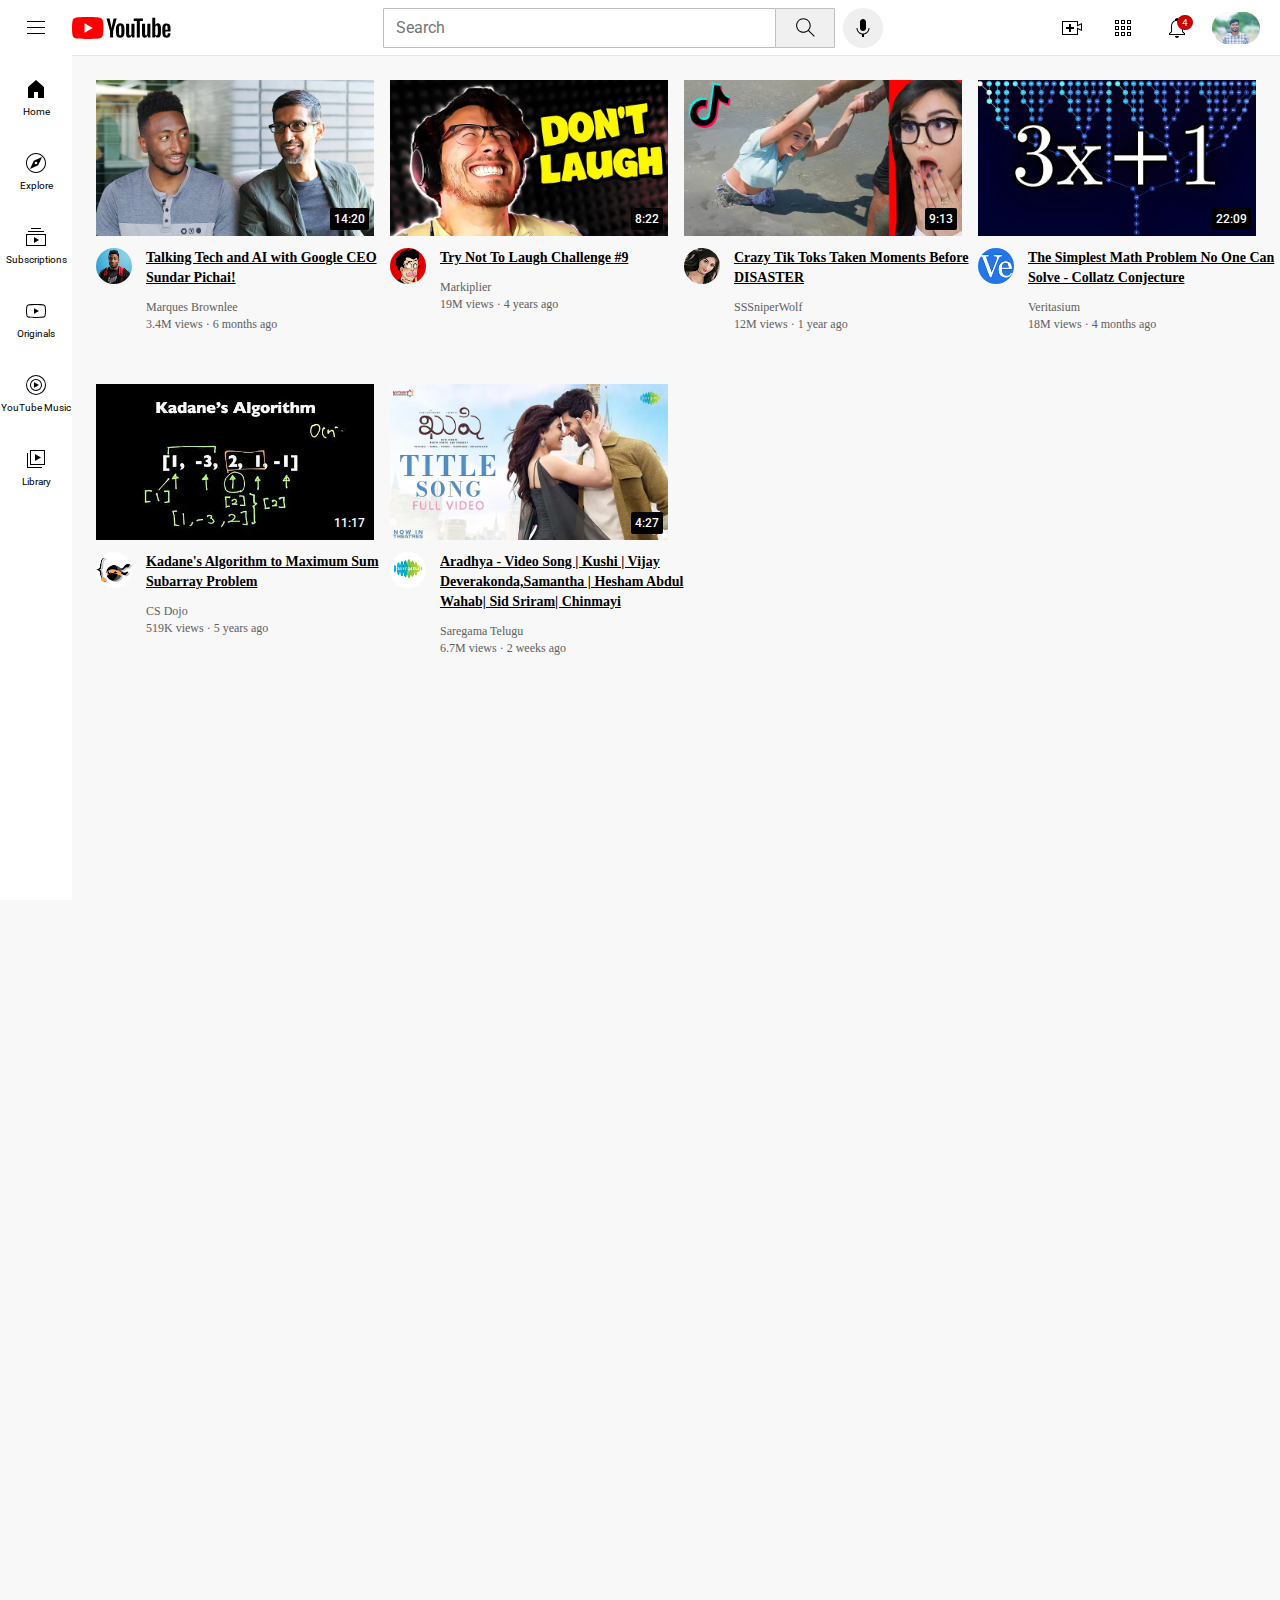
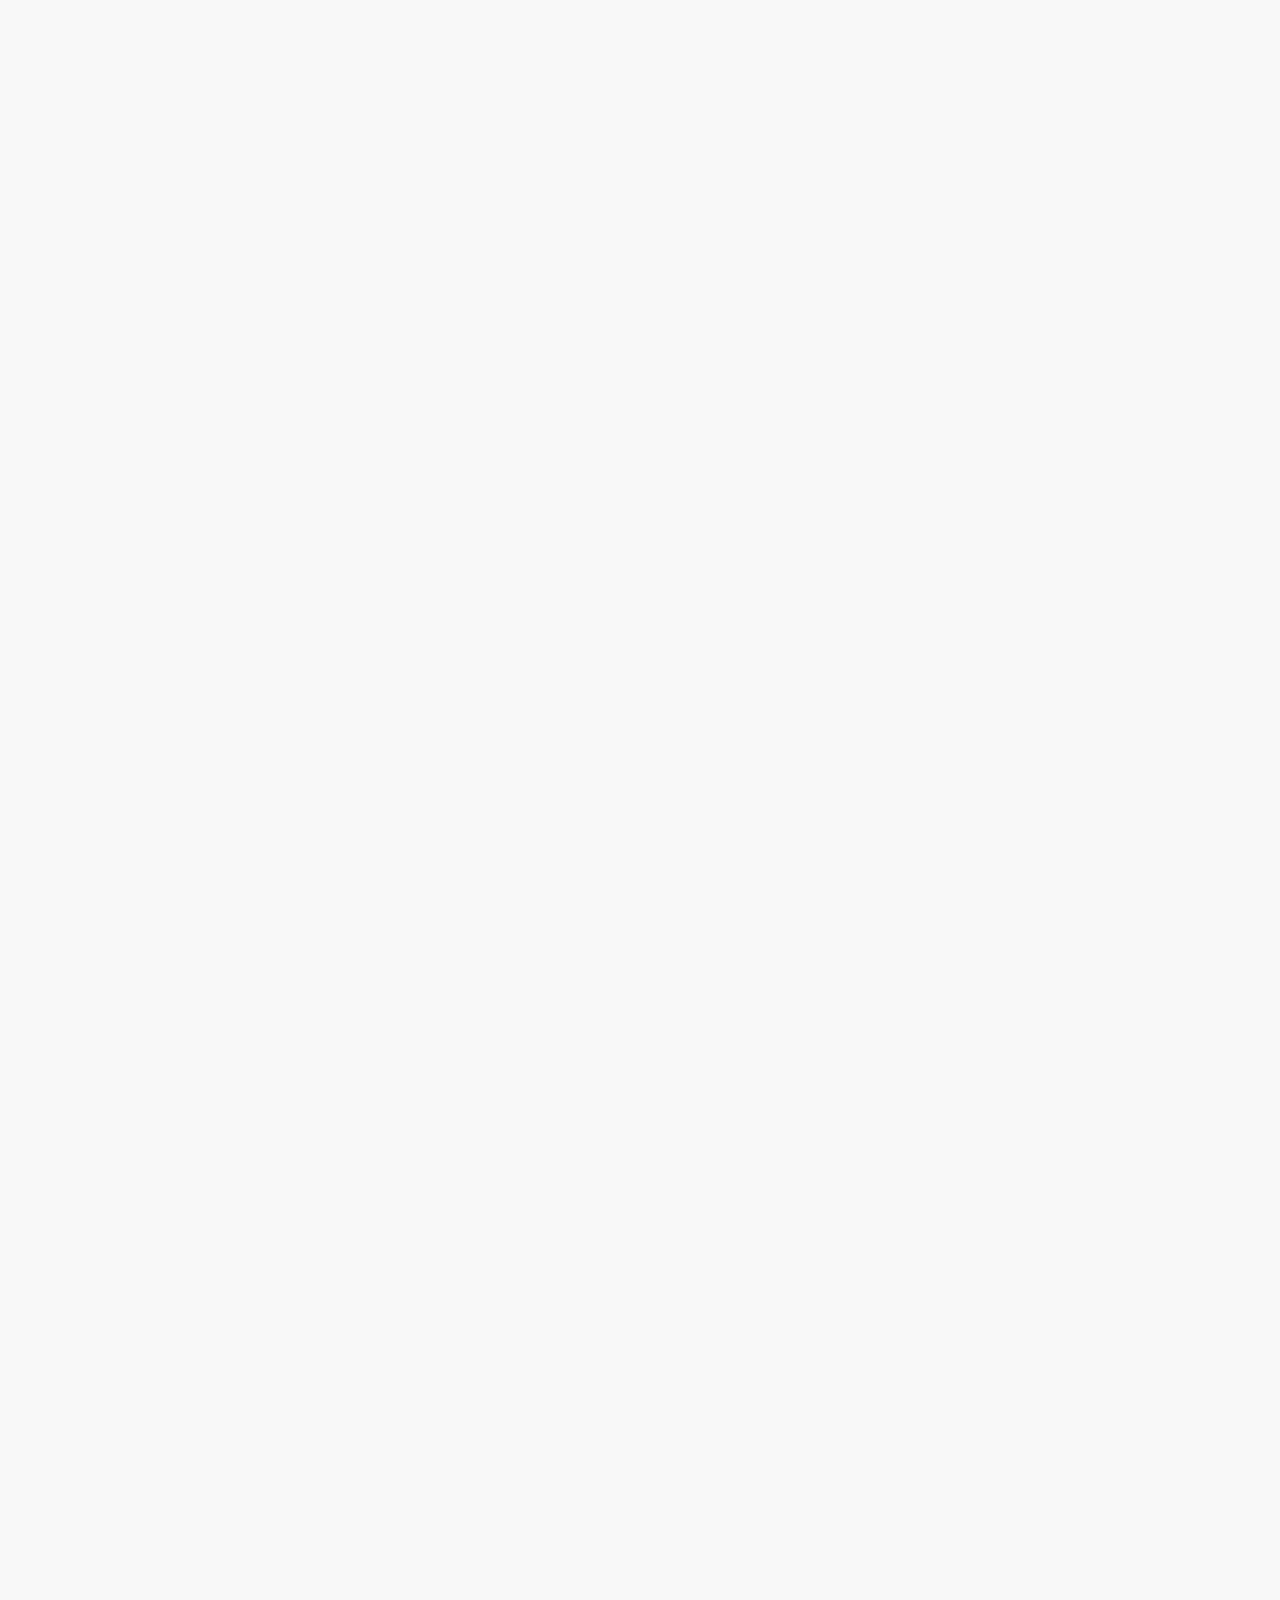
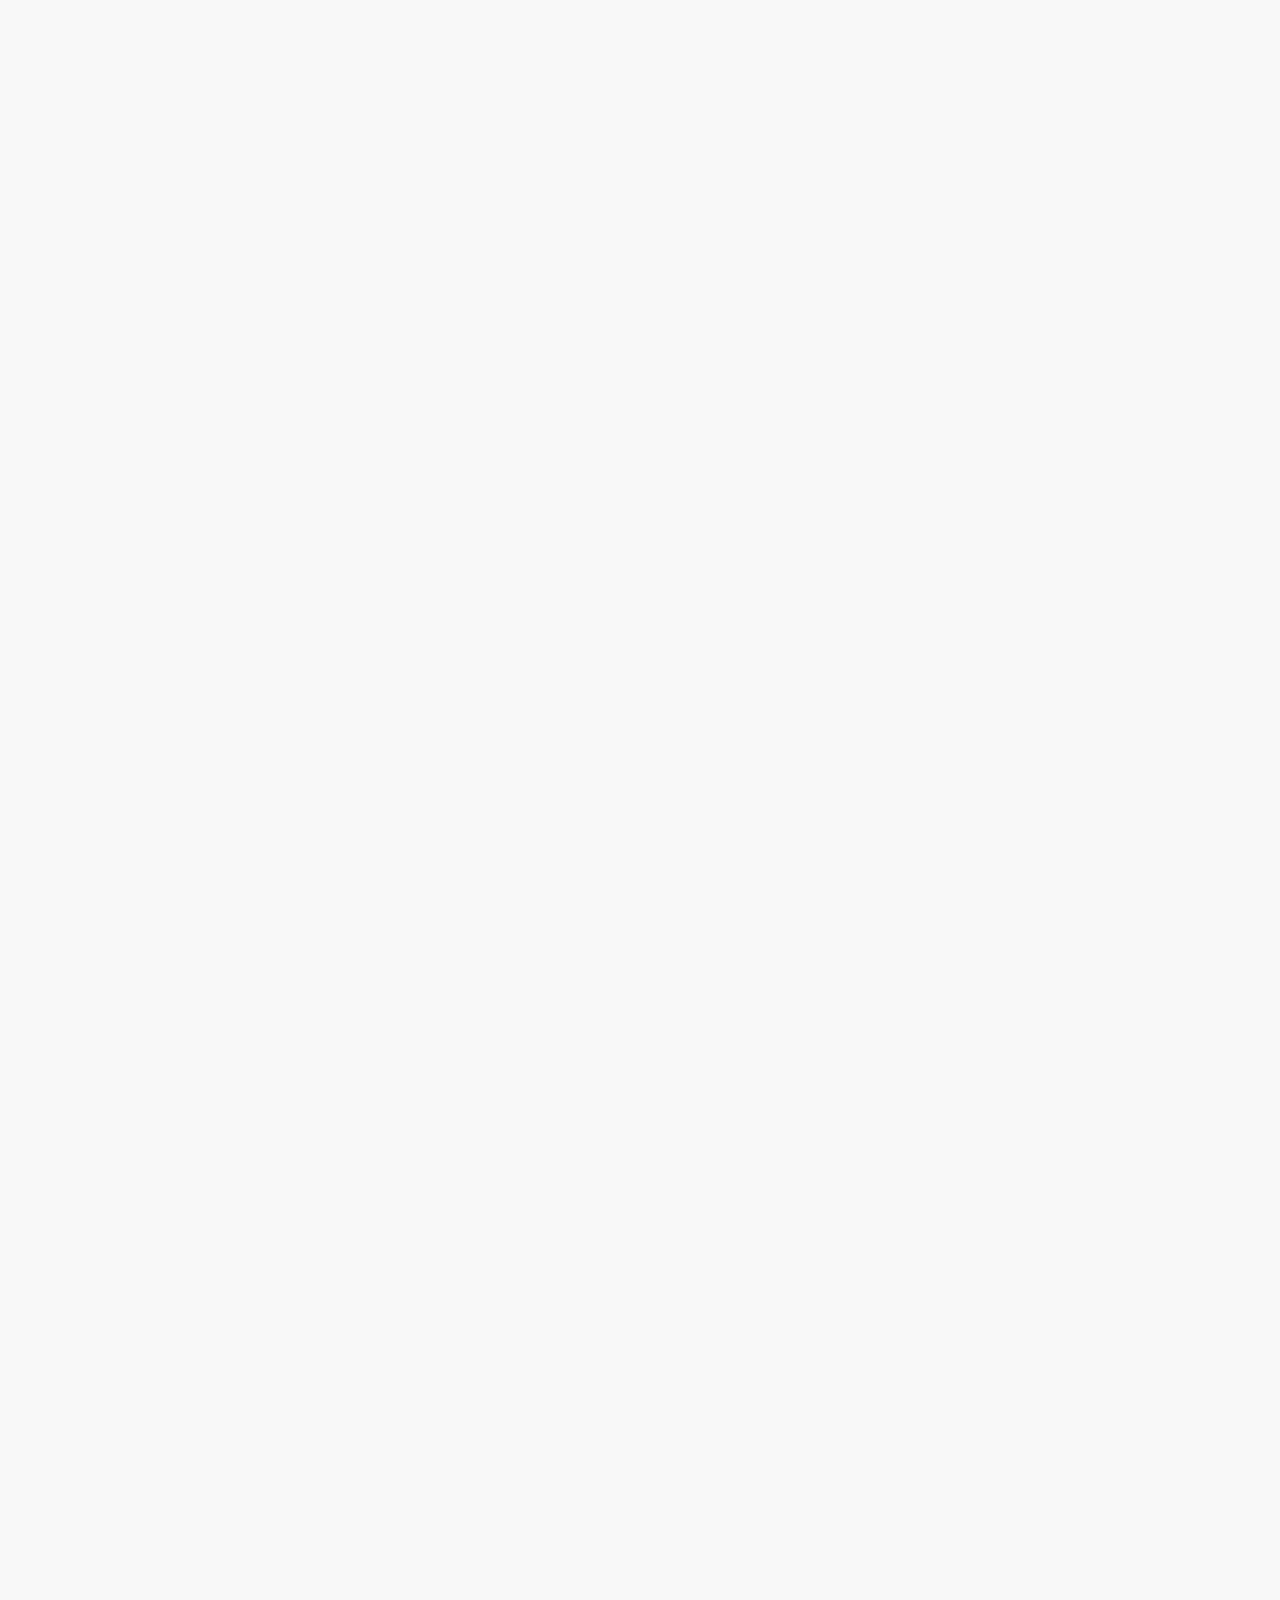
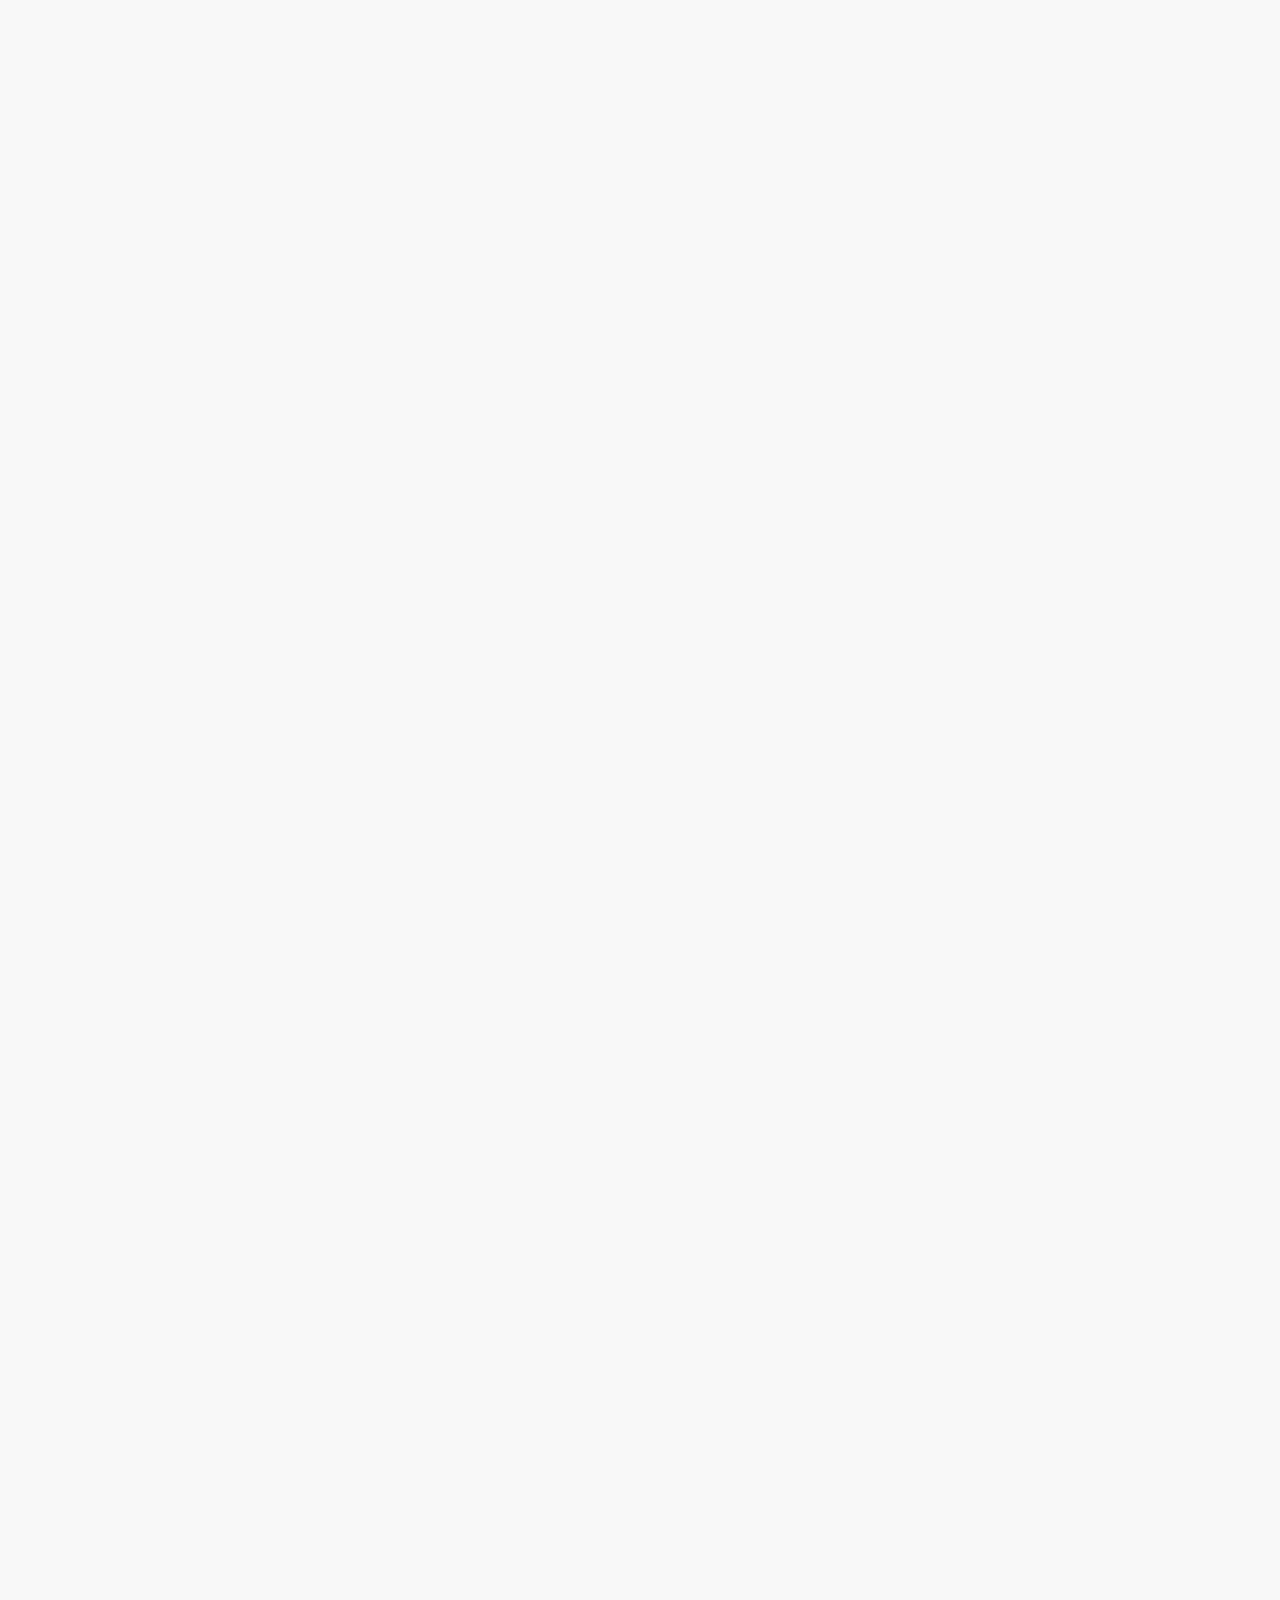
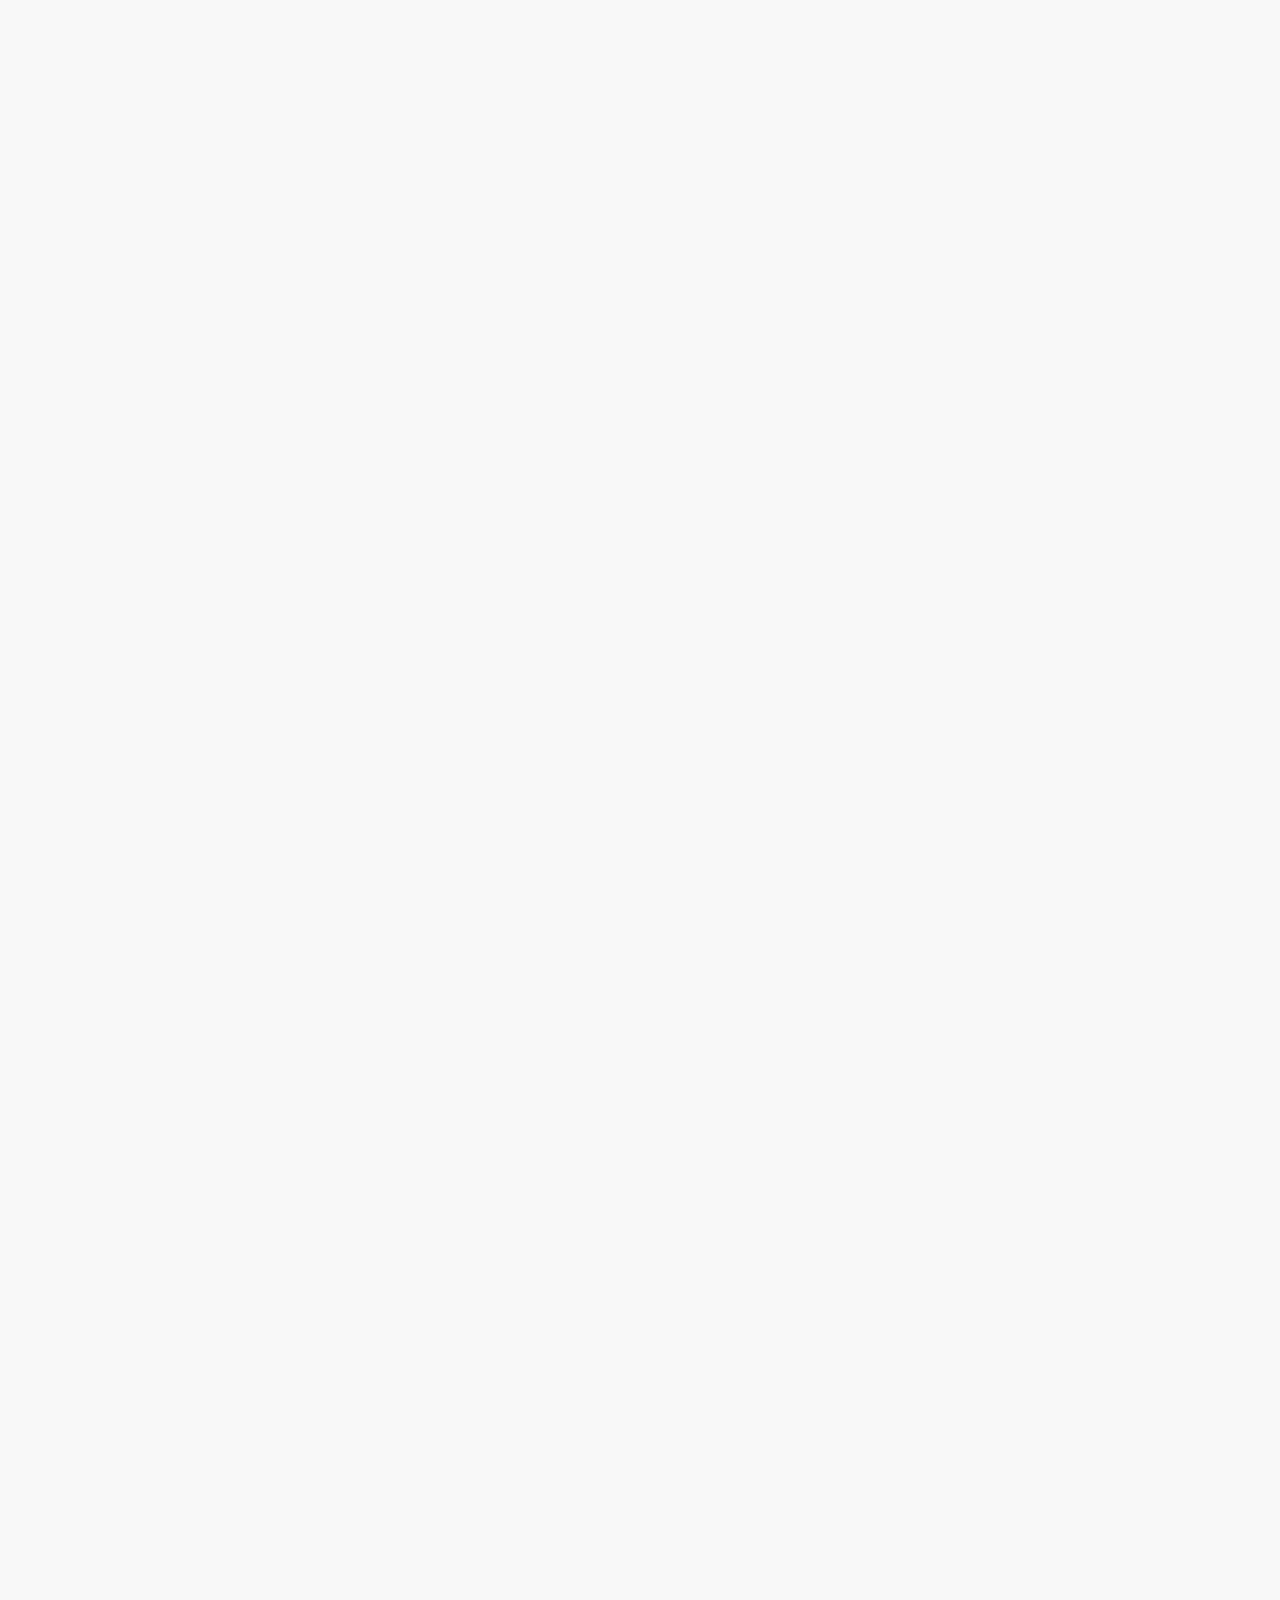
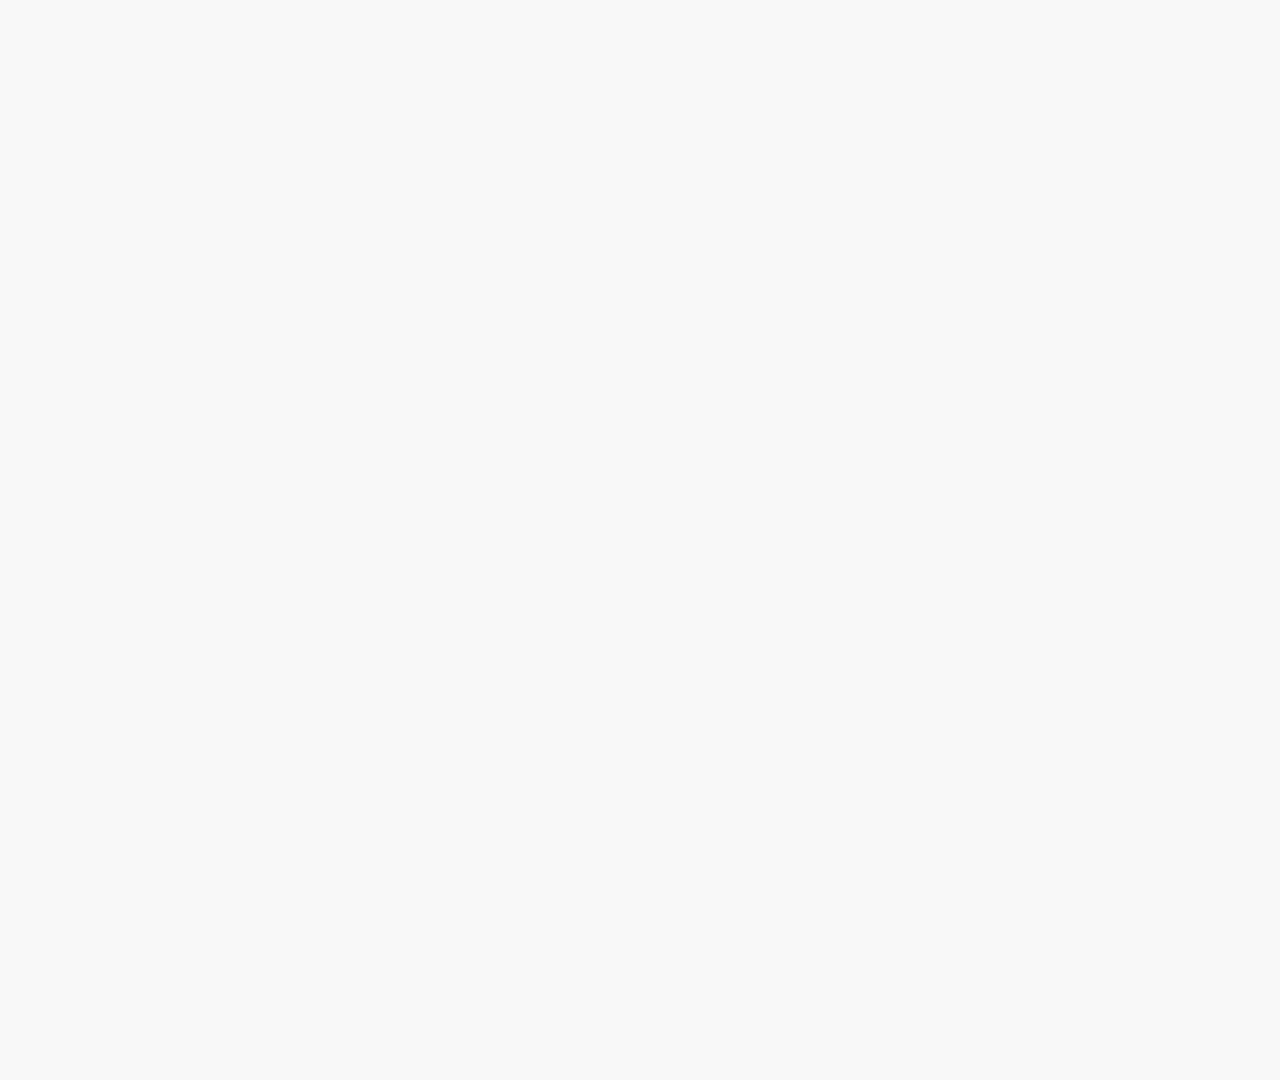
==== index.html @ 3e36b625 "Update and rename youtube.html to index.html" ====
<!DOCTYPE html>
    <head>
        <title>youtube.com clone
        </title>
        <link rel="preconnect" href="https://fonts.googleapis.com">
            <link rel="preconnect" href="https://fonts.gstatic.com" crossorigin>
            <link href="https://fonts.googleapis.com/css2?family=Roboto:wght@400;500;700&display=swap" rel="stylesheet">
    
            <link rel="stylesheet" href=styles/video.css>
            <link rel="stylesheet" href=styles/general.css>
            <link rel="stylesheet" href=styles/header.css>
            <link rel="stylesheet" href="styles/sidebar.css">
        
    </head>
        <body style="
        height:9000px;
        ">
        
        <div class="header">
                <div class="left-section">
                    <img class="hamburger"src=headericons/hamburger-menu.svg>
                    <img class="youtube-logo" src=headericons/youtube-logo.svg>
                </div>
                <div class="middle-section">
                        <input class="search-bar" type="text" placeholder="Search">
                        <button class="search-buttonclass"><img class="search-icon" src=headericons/search.svg>
                            <div class="tooltip">Search</div>
                        </button>
                        <button class="voicesearch-buttonclass"><img class="voice-search-icon" src=headericons/voice-search-icon.svg>
                            <div class="tooltip">Search with your Voice</div>
                        </button>
                </div>
                <div class="right-section">
                        <div class="upload-icon-container">
                            <img class="uploadimg-class" src="headericons/upload.svg">
                            <div class="tooltip">Create</div>
                        </div>
                        
                        <div class="app-icon-container">
                            <img class="appsimg-class" src="headericons/youtube-apps.svg">
                            <div class="tooltip">YouTube Apps</div>
                        </div>
                    <div class="notification-icon-contianer"> 
                        <div class="notification-icon-container">
                            <img class="notiticationsimg-class" src="headericons/notifications.svg">
                            <div class="notifications-count">4</div>
                            <div class="tooltip">Notifications</div>
                        </div>
                    </div>

                        <img class="profileimg-class" src="headericons/WhatsApp Image.jpg">
                </div>
                
        </div>

        <div class="sidebar">

            <div class="sidebar-link">
                <img class="homeimg" src="sidebaricons/home.svg">
                <div>Home</div>
            </div>
            <div class="sidebar-link">
                <img class="exploreimg" src="sidebaricons/explore.svg">
                <div>Explore</div>
            </div>
            <div class="sidebar-link">
                <img class="subscriptionsimg" src="sidebaricons/subscriptions.svg">
                <div>Subscriptions</div>
            </div>
            <div class="sidebar-link">
                <img class="originalsimg" src="sidebaricons/originals.svg">
                <div>Originals</div>
            </div>
            <div class="sidebar-link">
                <img class="youtube-musicimg" src="sidebaricons/youtube-music.svg">
                <div>YouTube Music</div>
            </div>
            <div class="sidebar-link">
                <img class="libraryimg" src="sidebaricons/library.svg">
                <div>Library</div>
            </div>

        </div>
            
        <div class="video-grid">
            <div class="video-preview">
                <div class="thumbnail-row"> 
                    <img class="thumbnail" src="thumbnails/thumbnail-1.webp"> 
                    <div class="video-time">14:20</div>
                </div>
            
                <div class="video-info-grid">
                    <div class="channel-picture">
                        <img class="profile-picture" src="channel-pictures/channel-1.jpeg">
                    </div ><div class="video-info">      
                        <p class="video-title">Talking Tech and AI with Google CEO Sundar Pichai!</p>
                        <p class="video-author">Marques Brownlee</p>
                        <p class="video-stats">3.4M views &#183 6 months ago</p>
                    </div>
                </div>
            </div>

            <div class="video-preview">
                <div class="thumbnail-row"> 

                    <img class="thumbnail" src="thumbnails/thumbnail-2.webp"> 
                    <div class="video-time">8:22</div>
                </div>
            
                <div class="video-info-grid">
                    <div class="channel-picture">
                        <img class="profile-picture" src="channel-pictures/channel-2.jpeg">
                    </div >
                    <div class="video-info">      
                        <p class="video-title">
                            Try Not To Laugh Challenge #9</p>
                        <p class="video-author">Markiplier</p>
                        <p class="video-stats">19M views · 4 years ago</p>
                    </div>
                </div>
            </div>

            <div class="video-preview">
                <div class="thumbnail-row">
                    <img class="thumbnail" src="thumbnails/thumbnail-3.webp"> 
                    <div class="video-time">9:13</div>
                </div>
            
                <div class="video-info-grid">
                    <div class="channel-picture">
                        <img class="profile-picture" src="channel-pictures/channel-3.jpeg">
                    </div ><div class="video-info">      
                        <p class="video-title">Crazy Tik Toks Taken Moments Before DISASTER</p>
                        <p class="video-author">SSSniperWolf</p>
                        <p class="video-stats">12M views &#183 1 year ago</p>
                    </div>
                </div>
            </div>

            <div class="video-preview">
                <div class="thumbnail-row"> 
               
                    <img class="thumbnail" src="thumbnails/thumbnail-4.webp"> 
                    <div class="video-time">22:09</div>
                </div>
            
                <div class="video-info-grid">
                    <div class="channel-picture">
                        <img class="profile-picture" src="channel-pictures/channel-4.jpeg">
                    </div >
                    <div class="video-info">      
                        <p class="video-title">
                            The Simplest Math Problem No One Can Solve - Collatz Conjecture</p>
                        <p class="video-author">Veritasium</p>
                        <p class="video-stats">18M views &#183 4 months ago</p>
                    </div>
                </div>
            </div>

            <div class="video-preview">
                <div class="thumbnail-row"> 
                 
                    <img class="thumbnail" src="thumbnails/thumbnail-5.webp"> 
                    <div class="video-time">11:17</div>
                </div>
            
                <div class="video-info-grid">
                    <div class="channel-picture">
                        <img class="profile-picture" src="channel-pictures/channel-5.jpeg">
                    </div ><div class="video-info">      
                        <p class="video-title">Kadane's Algorithm to Maximum Sum Subarray Problem</p>
                        <p class="video-author">CS Dojo</p>
                        <p class="video-stats">519K views &#183 5 years ago</p>
                    </div>
                </div>
            </div>

            <div class="video-preview">
                <div class="thumbnail-row"> 
            
                    <img class="thumbnail" src="thumbnails\hq720.webp"> 
                    <div class="video-time">4:27</div>
                </div>
            
                <div class="video-info-grid">
                    <div class="channel-picture">
                        <img class="profile-picture" src="channel-pictures/channel-6.jpg">
                        
                    </div >
                    <div class="video-info">      
                        <p class="video-title">
                            Aradhya - Video Song | Kushi | Vijay Deverakonda,Samantha | Hesham Abdul Wahab| Sid Sriram| Chinmayi</p>
                        <p class="video-author">Saregama Telugu
                        </p>
                        <p class="video-stats">6.7M views &#183 2 weeks ago </p>
                    </div>
                </div>
            </div>
        </div>  


        </body>
</html>
---- styles/sidebar.css ----
.sidebar{
    position:fixed;
    left:0;
    bottom:0;
    width:72px;
    top:55px;
    background-color:white;
    z-index:200;
    padding-top:5px;

}

.sidebar-link{
    height:74px;
    display:flex;
    justify-content: center;
    align-items: center;
    flex-direction:column;
    
}
.sidebar-link:hover{
    background-color: rgb(235, 235, 235);
    cursor: pointer;
}

.sidebar-link img{
    height:24px;
    margin-bottom:5px;
}
.sidebar-link div{
    font-family:Roboto,Arial;
    font-size:10px;
}
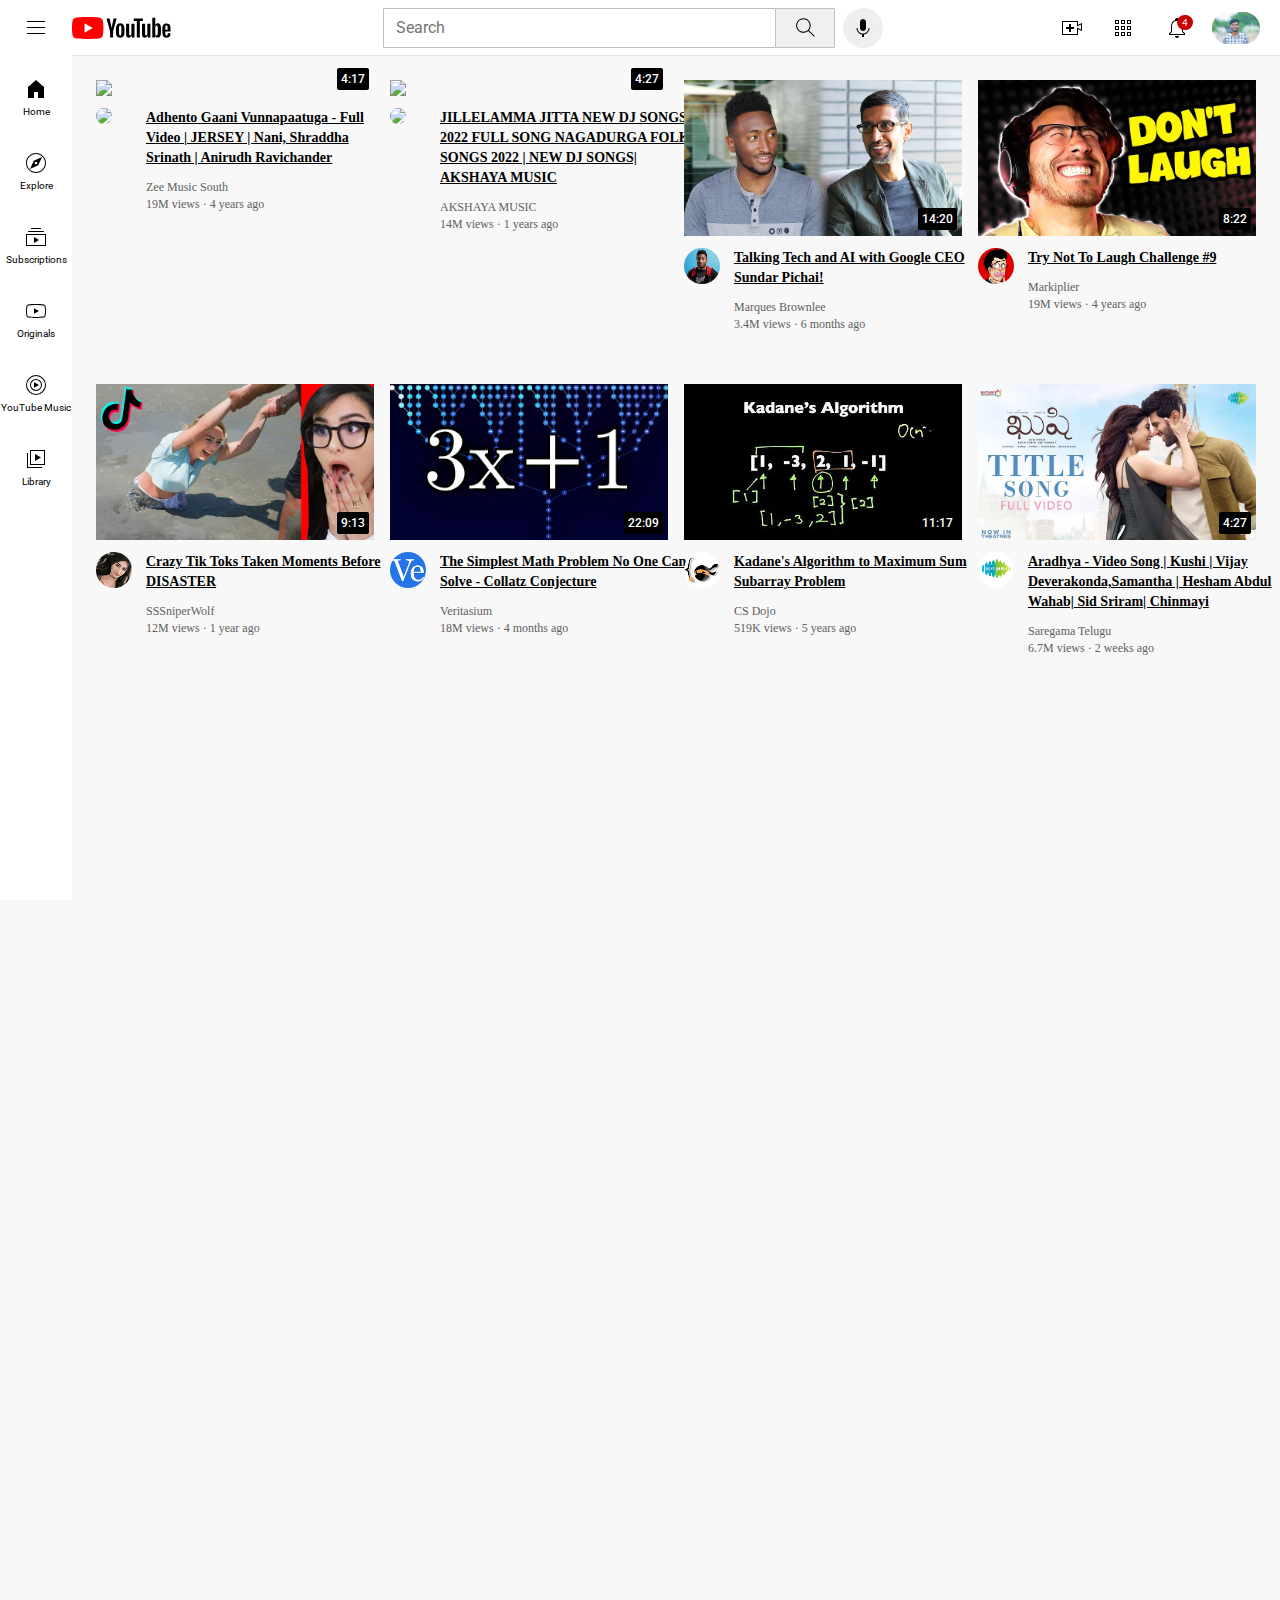
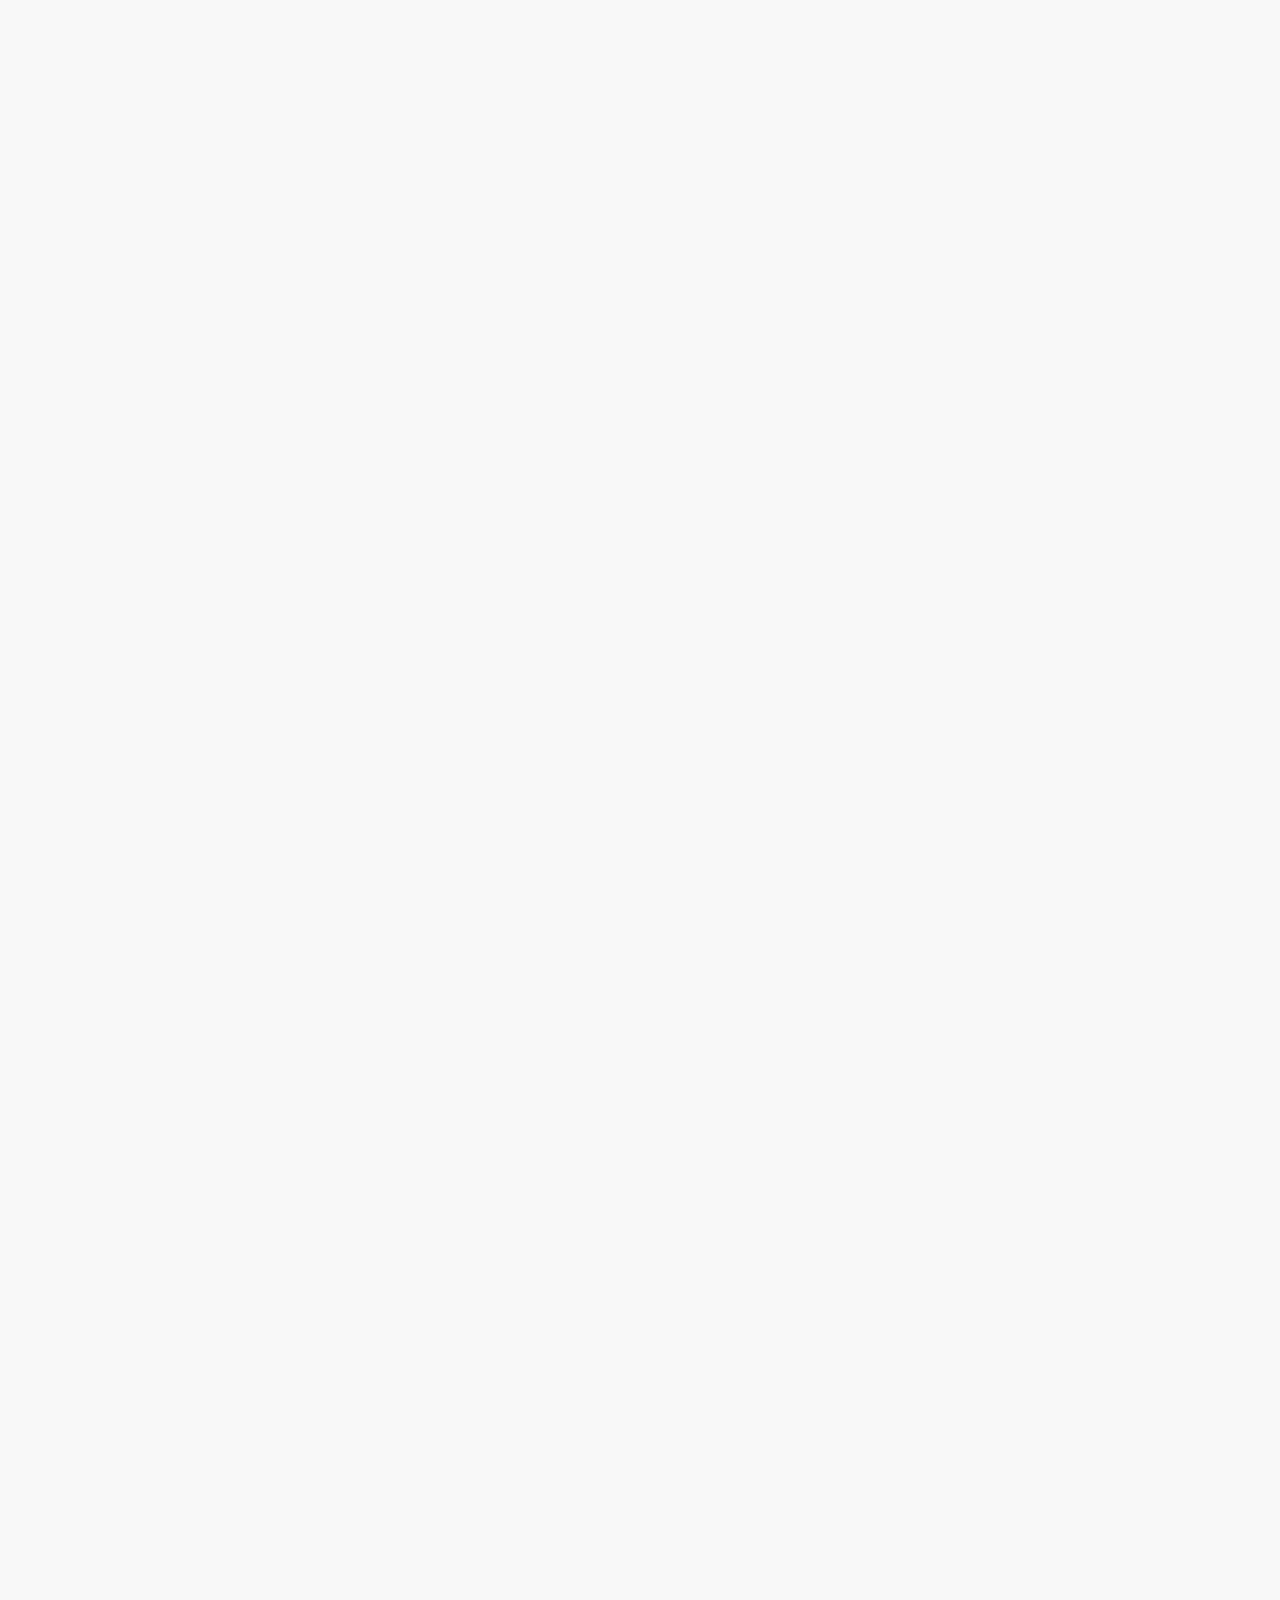
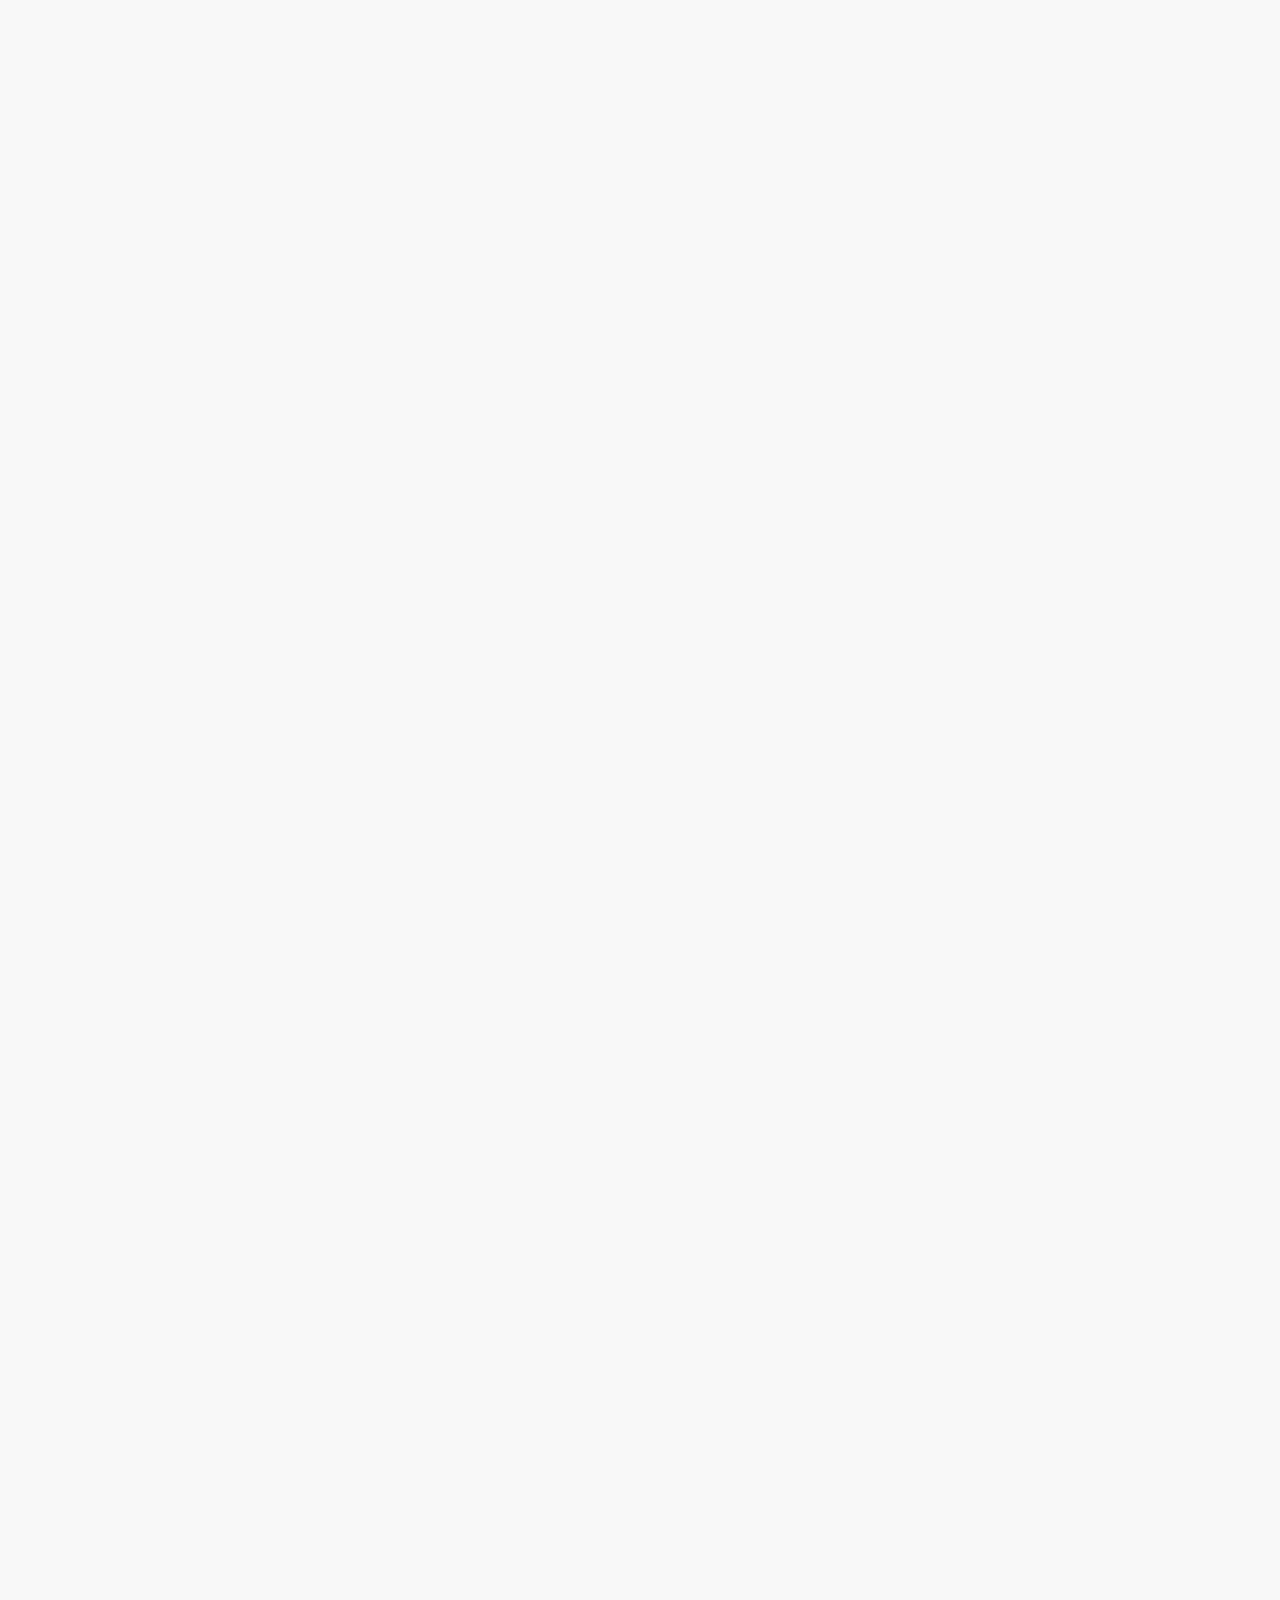
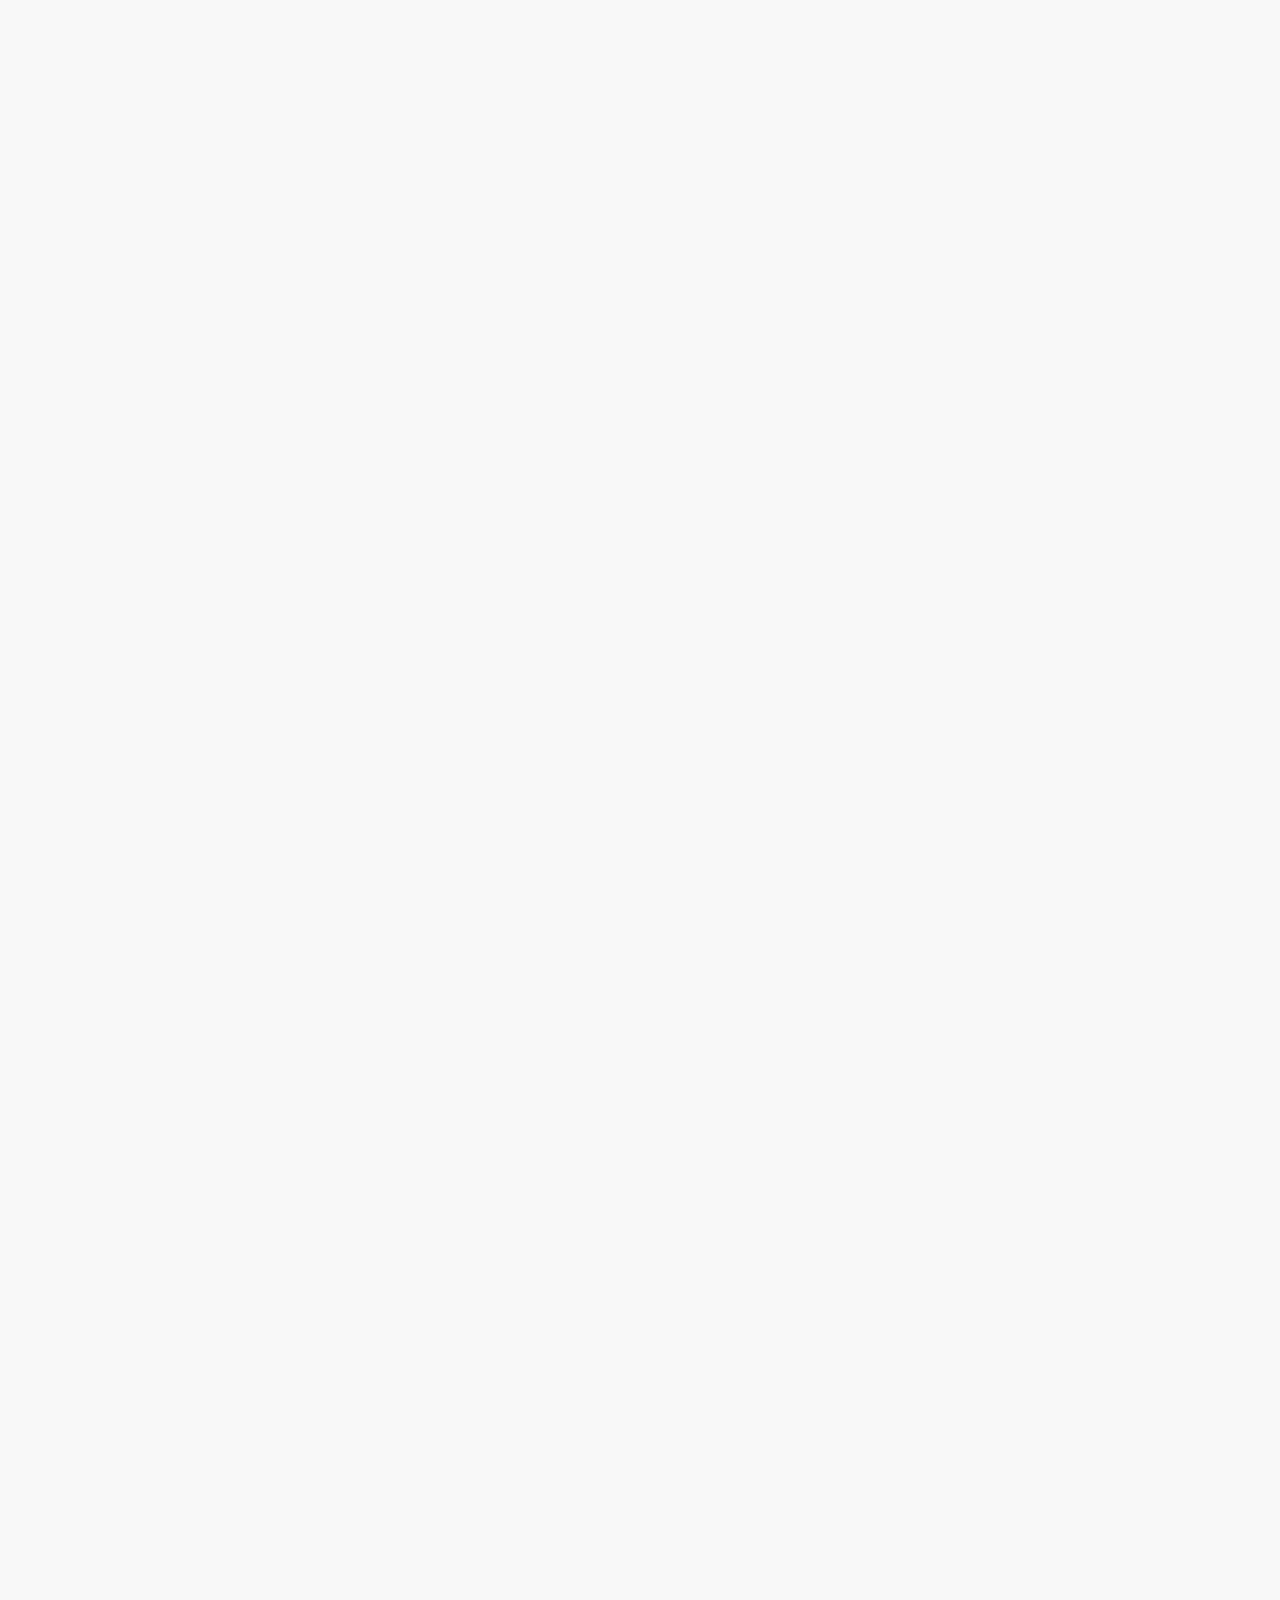
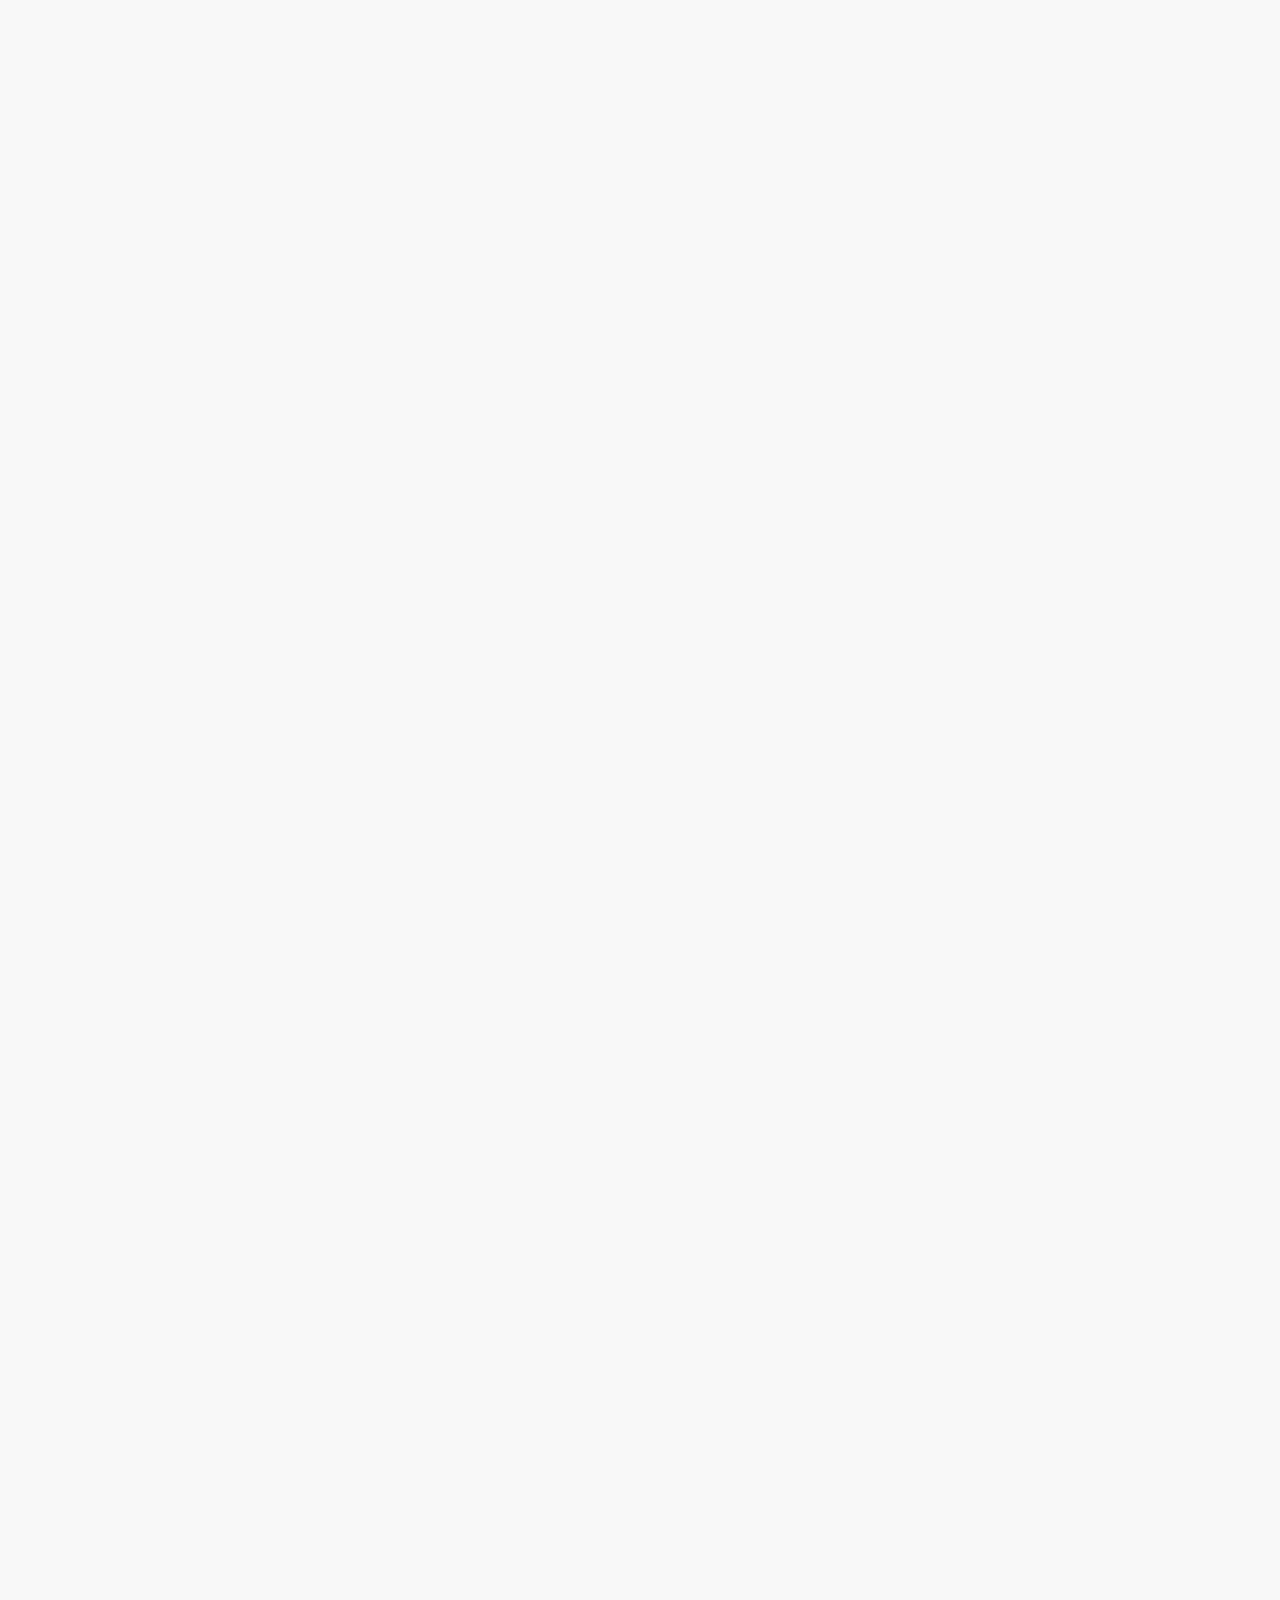
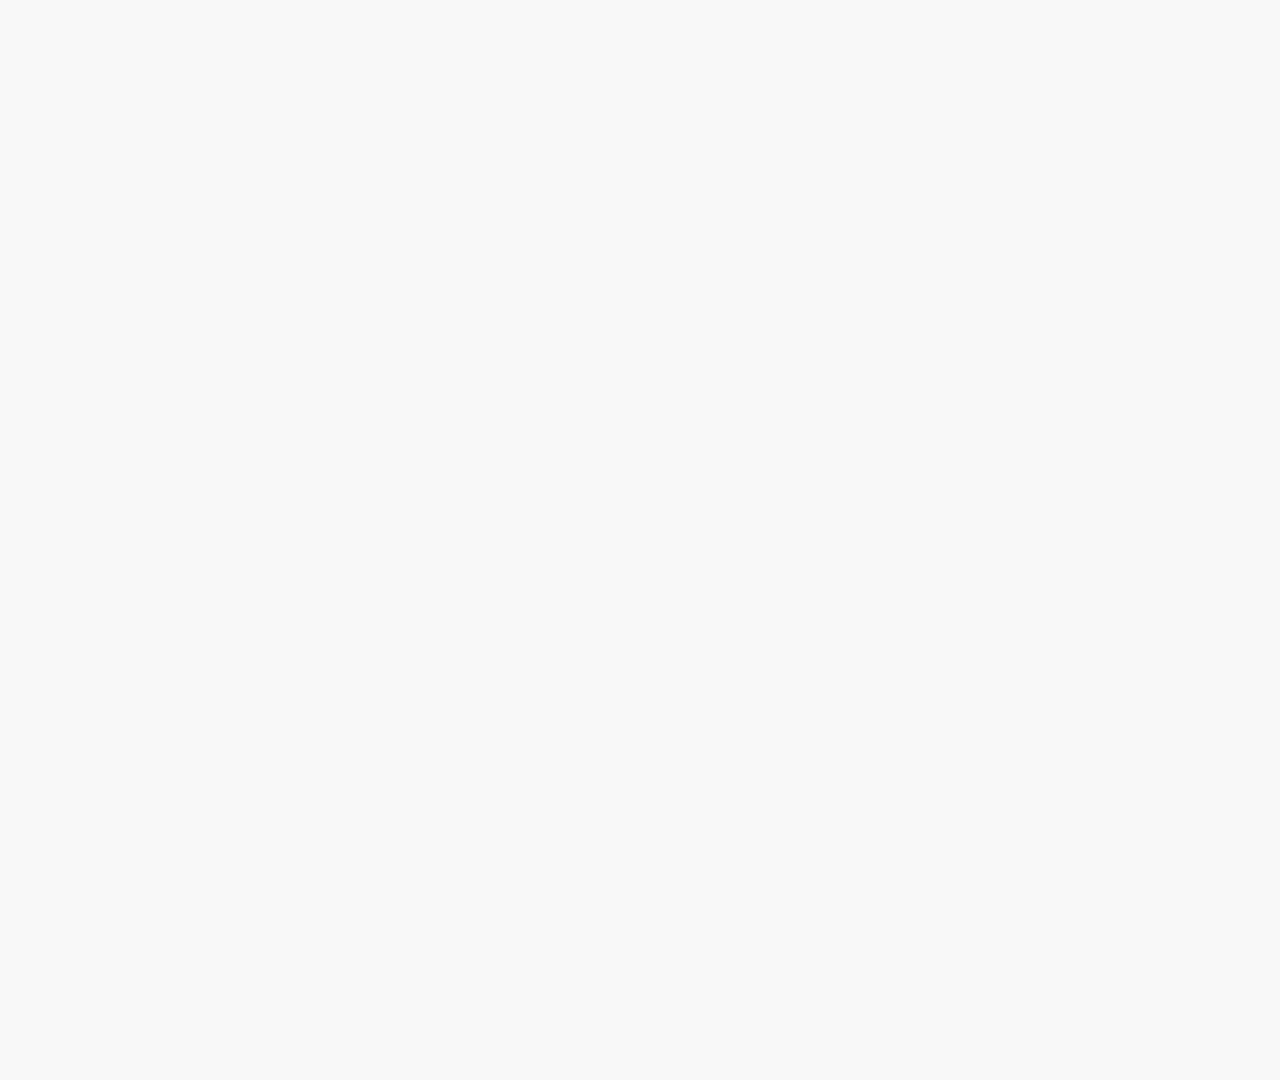
==== commit c9ad3ad1: "Update and rename youtube.html to index.html" ====
--- a/index.html
+++ b/index.html
@@ -83,6 +83,45 @@
         </div>
             
         <div class="video-grid">
+
+            <div class="video-preview">
+                <div class="thumbnail-row"> 
+                 
+                    <img class="thumbnail" src="thumbnails/jersey.webp"> 
+                    <div class="video-time">4:17</div>
+                </div>
+            
+                <div class="video-info-grid">
+                    <div class="channel-picture">
+                        <img class="profile-picture" src="channel-pictures/zeemusic.jpg">
+                    </div ><div class="video-info">      
+                        <p class="video-title">Adhento Gaani Vunnapaatuga - Full Video | JERSEY | Nani, Shraddha Srinath | Anirudh Ravichander</p>
+                        <p class="video-author">Zee Music South</p>
+                        <p class="video-stats">19M views &#183 4 years ago</p>
+                    </div>
+                </div>
+            </div>
+
+            <div class="video-preview">
+                <div class="thumbnail-row"> 
+                 
+                    <img class="thumbnail" src="thumbnails/jillelammajitta.webp"> 
+                    <div class="video-time">4:27</div>
+                </div>
+            
+                <div class="video-info-grid">
+                    <div class="channel-picture">
+                        <img class="profile-picture" src="channel-pictures/akshay.jpg">
+                    </div ><div class="video-info">      
+                        <p class="video-title">JILLELAMMA JITTA NEW DJ SONGS 2022 FULL SONG NAGADURGA FOLK SONGS 2022 | NEW DJ SONGS| AKSHAYA MUSIC</p>
+                        <p class="video-author">AKSHAYA MUSIC</p>
+                        <p class="video-stats">14M views &#183 1 years ago</p>
+                    </div>
+                </div>
+            </div>
+
+
+
             <div class="video-preview">
                 <div class="thumbnail-row"> 
                     <img class="thumbnail" src="thumbnails/thumbnail-1.webp"> 
@@ -177,7 +216,9 @@
 
             <div class="video-preview">
                 <div class="thumbnail-row"> 
-            
+                    <div>
+                       <a href=https://www.youtube.com/watch?v=wlC_eFbxwDo&list=RDwlC_eFbxwDo&start_radio=1></a>
+                    </div>
                     <img class="thumbnail" src="thumbnails\hq720.webp"> 
                     <div class="video-time">4:27</div>
                 </div>
